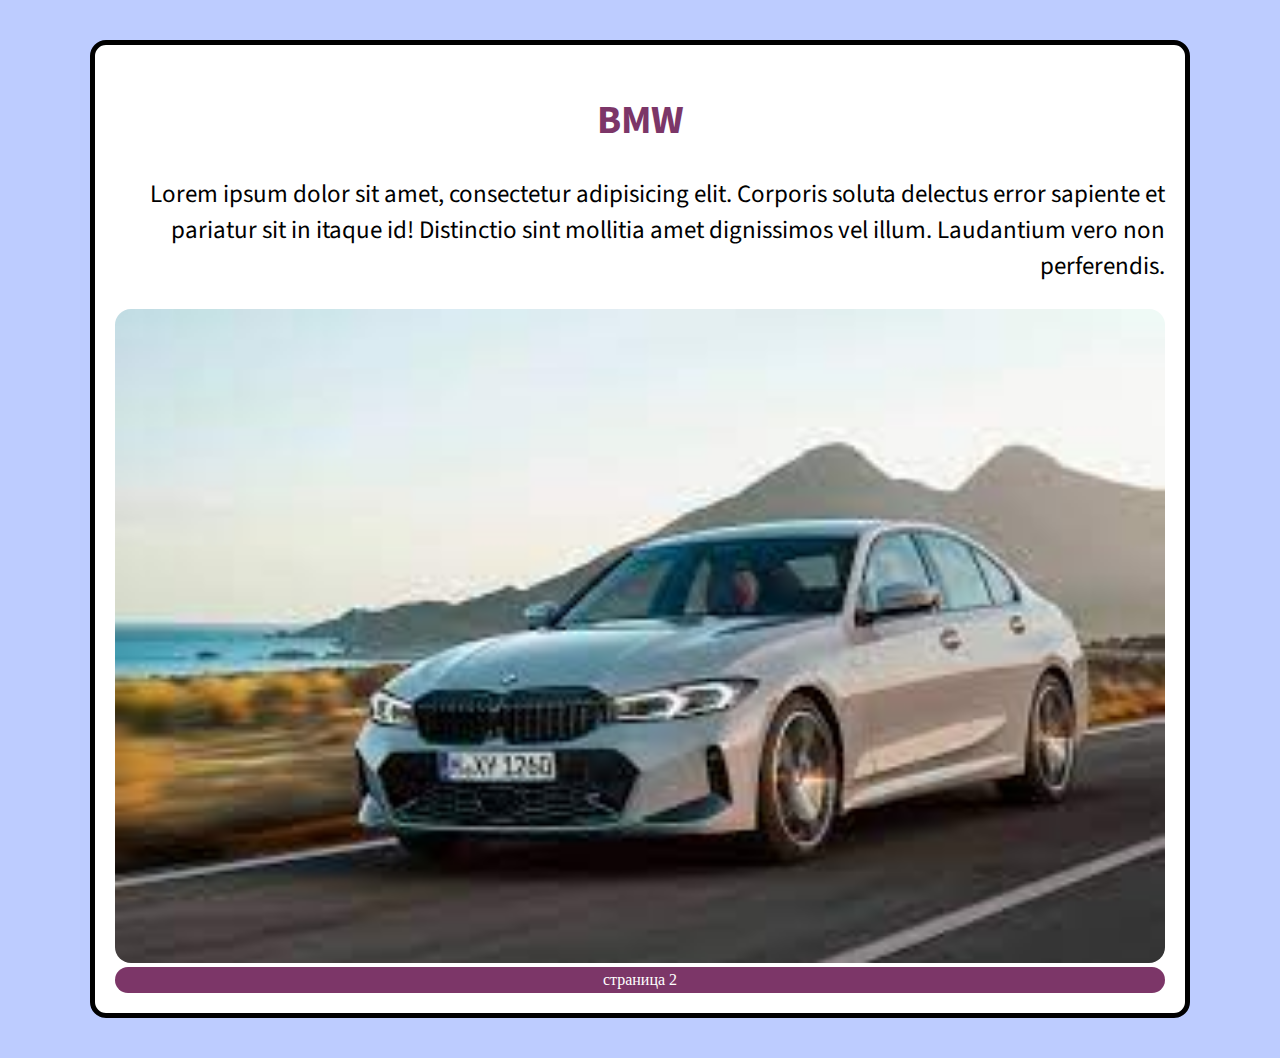
==== index.html @ be6e0953 "Rename index5.html to index.html" ====
<!DOCTYPE html>
<html lang="en">
<head>
    <meta charset="UTF-8">
    <meta http-equiv="X-UA-Compatible" content="IE=edge">
    <meta name="viewport" content="width=device-width, initial-scale=1.0">
    <title>Document</title>
    <link rel="stylesheet" href="code5.css">
    <style>
        @import url('https://fonts.googleapis.com/css2?family=Caveat:wght@400;700&family=Neucha&family=Source+Sans+Pro&display=swap');
        h1{
            font-size: 40px;
            font-family: 'Caveat', cursive;
font-family: 'Neucha', cursive;
font-family: 'Source Sans Pro', sans-serif;
        }

    </style> 
    
</head>
<body>
    <div class="main">
    <h1 class="zagolovok">BMW</h1>
        <p class="text_right">Lorem ipsum dolor sit amet, consectetur adipisicing elit. Corporis soluta delectus error sapiente et pariatur sit in itaque id! Distinctio sint mollitia amet dignissimos vel illum. Laudantium vero non perferendis.</p>
        <p class="text_right"></p>
        <img src="машина.jfif" alt="">
        <a class="ananas" href="index6.html">страница 2</a>
    
        
    </div>
</body>
</html>
---- code5.css ----
.zagolovok{
    text-align: center;
    color: #7C3668;
    }
    body{
        background-color:#BDCCFF;
    }
    .main{
        background-color:white;
        width: 1050px;
        margin: 40px auto;
        padding: 20px;
        border-radius: 16px;
        border: 5px solid black;
    }
    p{
        font-family: 'Caveat', cursive;
font-family: 'Neucha', cursive;
        margin-top: 0;
    }
    .text_right{
        text-align: right;
        font-size: 25px;
        font-family: 'Caveat', cursive;
font-family: 'Neucha', cursive;
font-family: 'Source Sans Pro', sans-serif;
    }
    a{
        padding: 4px 20px;
        border-radius: 16px;
        text-decoration: none;
        color: white;
        background-color: #7C3668;
        display: block;
        margin: auto;
    }
    img {
        width: 100%;
        height: auto;
        border-radius: 16px;
    }
    .ananas {
        text-align: center;
    }
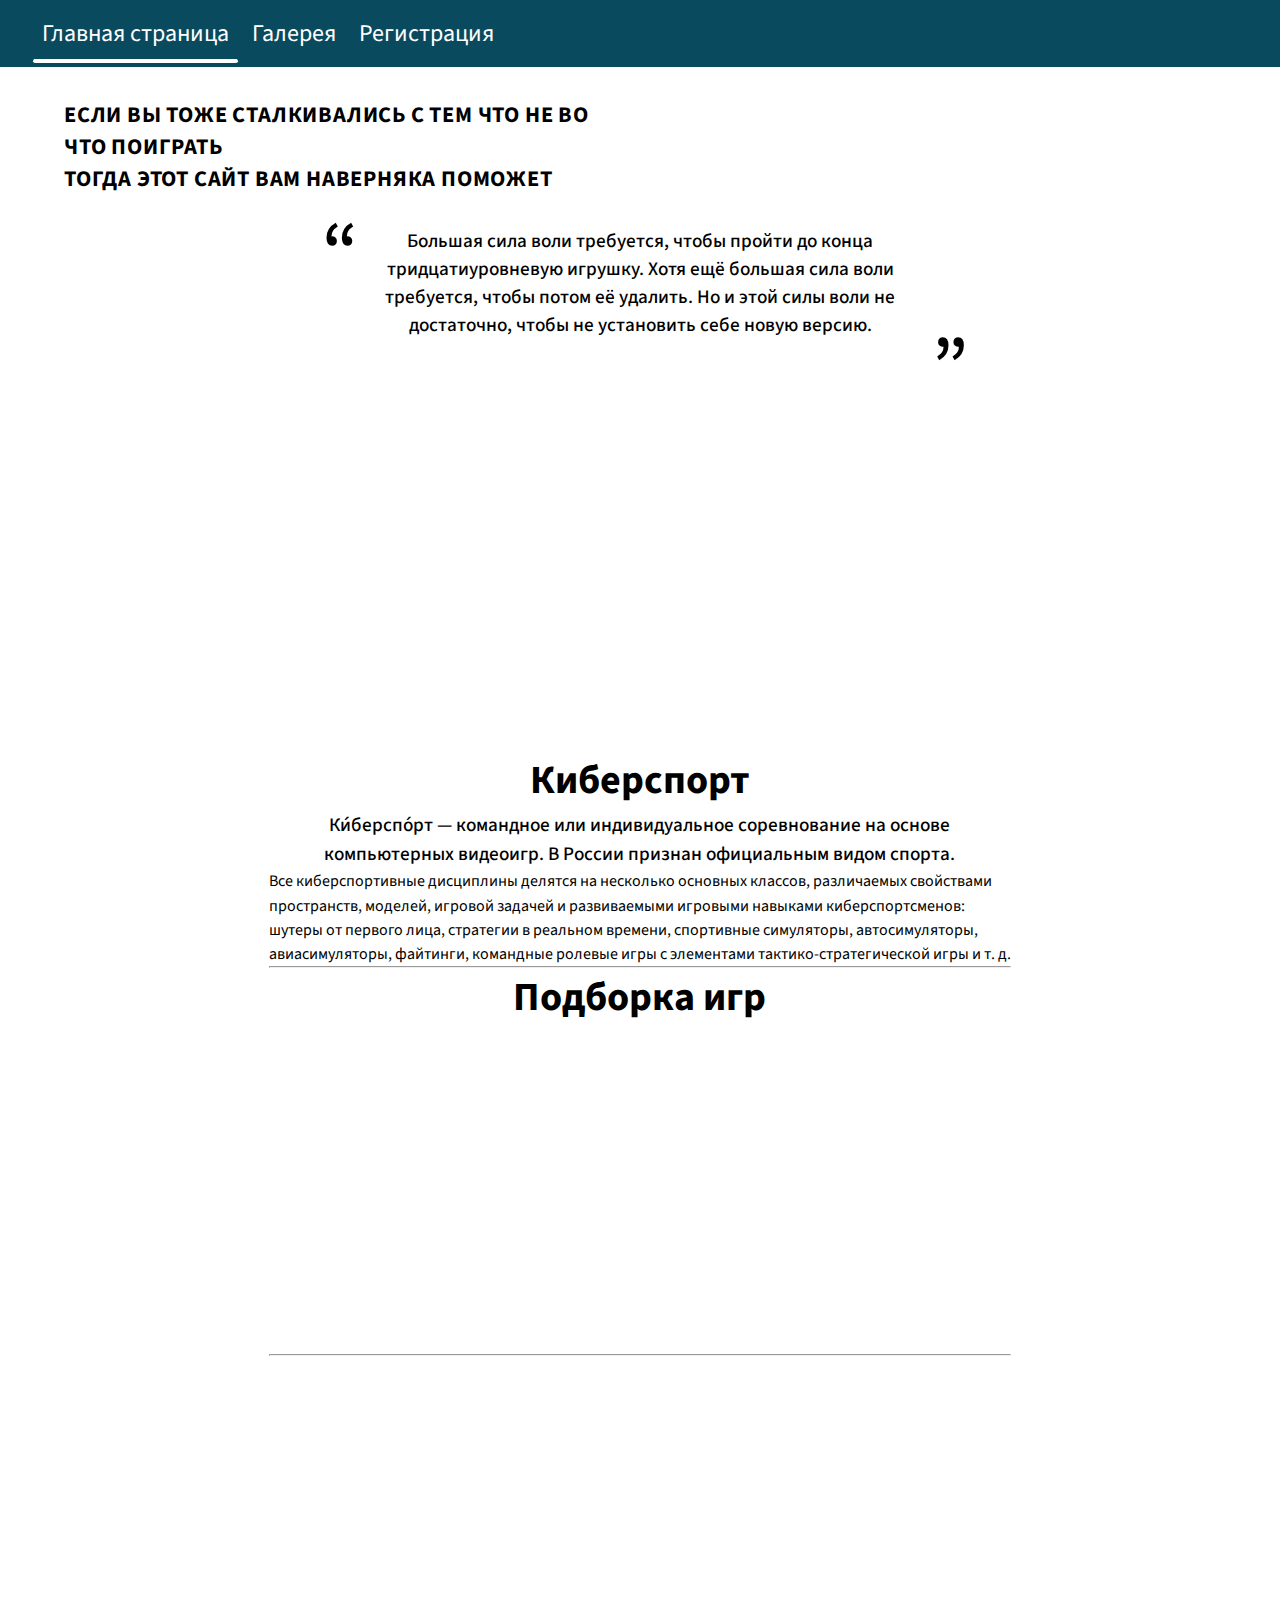
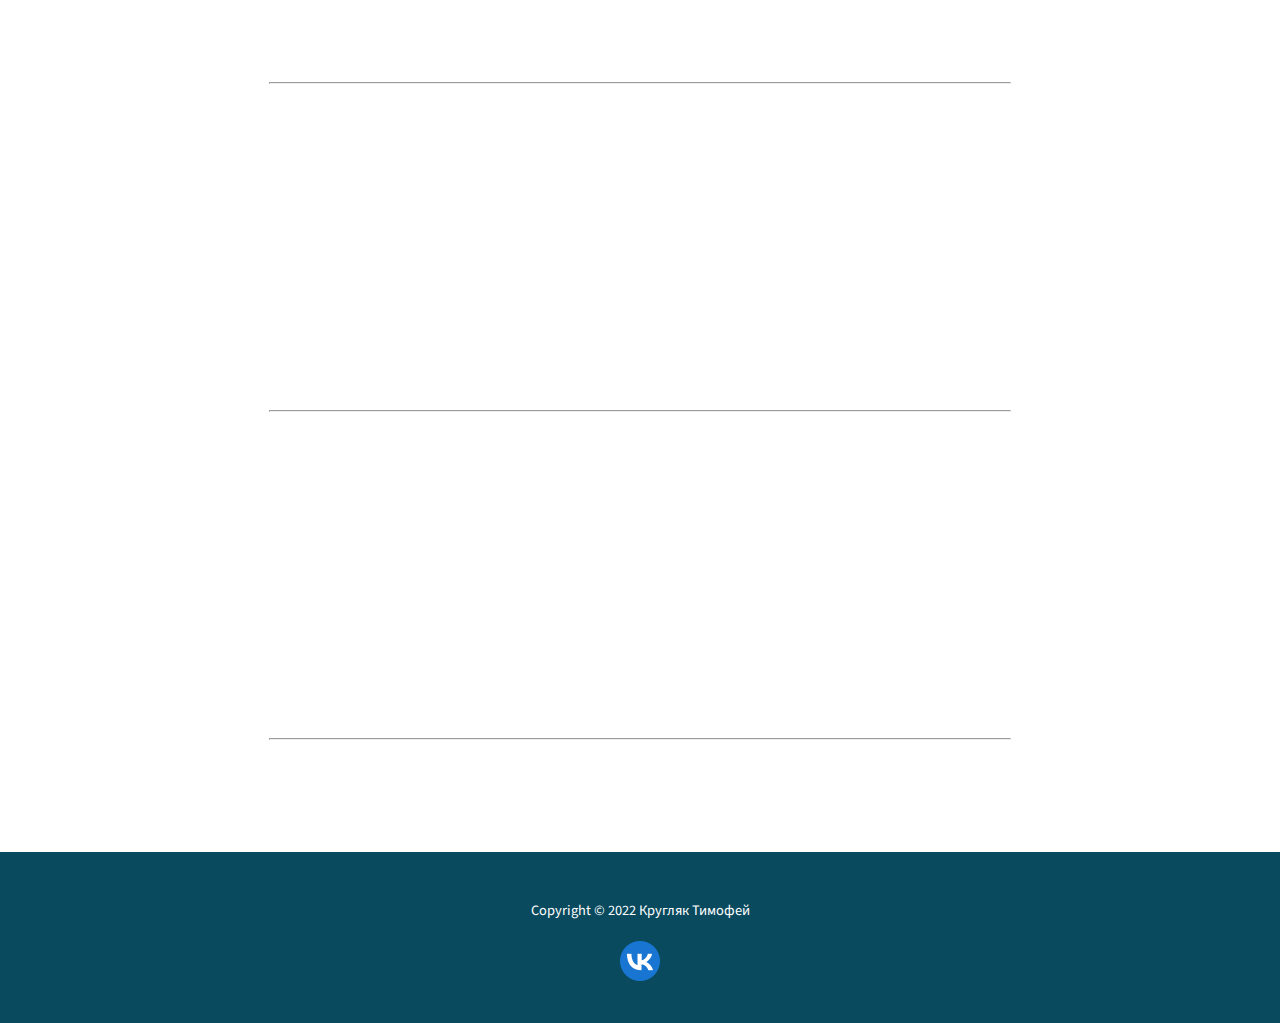
==== commit 29c359e7: "Add files via upload" ====
--- a/index.html
+++ b/index.html
@@ -5,28 +5,101 @@
     <meta http-equiv="X-UA-Compatible" content="IE=edge">
     <meta name="viewport" content="width=device-width, initial-scale=1.0">
     <title>Document</title>
-    <link rel="stylesheet" href="code5.css">
-    <style>
-        @import url('https://fonts.googleapis.com/css2?family=Caveat:wght@400;700&family=Neucha&family=Source+Sans+Pro&display=swap');
-        h1{
-            font-size: 40px;
-            font-family: 'Caveat', cursive;
-font-family: 'Neucha', cursive;
-font-family: 'Source Sans Pro', sans-serif;
-        }
-
-    </style> 
-    
+    <link rel="stylesheet" href="style.css">
+    <link rel="stylesheet" href="undo.css">
+    <link href="https://unpkg.com/aos@2.3.1/dist/aos.css" rel="stylesheet">
+    <script src="https://unpkg.com/aos@2.3.1/dist/aos.js"></script>
 </head>
 <body>
-    <div class="main">
-    <h1 class="zagolovok">BMW</h1>
-        <p class="text_right">Lorem ipsum dolor sit amet, consectetur adipisicing elit. Corporis soluta delectus error sapiente et pariatur sit in itaque id! Distinctio sint mollitia amet dignissimos vel illum. Laudantium vero non perferendis.</p>
-        <p class="text_right"></p>
-        <img src="машина.jfif" alt="">
-        <a class="ananas" href="index6.html">страница 2</a>
-    
-        
-    </div>
+    <script>
+        AOS.init();
+      </script>
+    <header>
+        <nav>
+            <a href="index.html" class="active">Главная страница</a>
+            <a href="galary.html" >Галерея</a>
+            <a href="reg.html" >Регистрация</a>
+        </nav>
+        <div class="header_img_container">
+          <a href="https://www.youtube.com/watch?v=rdKFcoRB6pQ&ab_channel=PatauDodik" target="_blank"><img  src="img/icons8-сломанный-робот-64.png" alt=""></a>
+        </div>
+    </header>
+    <main>
+        <section class="hero">
+            <div class="hero-left">
+                <h1>Если вы тоже сталкивались с тем что не во что поиграть<br>тогда этот сайт вам наверняка поможет</h1>
+            
+            </div>
+            <div class="hero-right">
+                <img src="img/машина.jfif" alt="">
+            </div>
+        </section>
+        <section class="quote">
+            <h2>Большая сила воли требуется, чтобы пройти до конца тридцатиуровневую игрушку. Хотя ещё большая сила воли требуется, чтобы потом её удалить. Но и этой силы воли не достаточно, чтобы не установить себе новую версию.</h2>
+        </section>
+            <video src="Вот это спорт! КИБЕРСПОРТ.mp4" type="" autoplay muted loop="loop"></video>
+        </section>
+        <div class="deskription">
+            <h2>Киберспорт</h2>
+            <h3>Ки́берспо́рт — командное или индивидуальное соревнование на основе компьютерных видеоигр. В России признан официальным видом спорта.</h3>
+            <p>Все киберспортивные дисциплины делятся на несколько основных классов, различаемых свойствами пространств, моделей, игровой задачей и развиваемыми игровыми навыками киберспортсменов: шутеры от первого лица, стратегии в реальном времени, спортивные симуляторы, автосимуляторы, авиасимуляторы, файтинги, командные ролевые игры с элементами тактико-стратегической игры и т. д.</p>
+        <hr>
+            <h2>Подборка игр</h2>
+        <div data-aos="fade-left" data-aos-delay="200" data-aos-duration="800"    class="feature">
+            <div class="feature_image margin">
+                <img src="img/паладинс.jpg" alt="">
+            </div>
+            <div class="feature_text margin">
+                <p>Paladins: Чемпионы королевства - это free-to-play шутер от первого лица, завязанный на классах персонажей.
+                    Игра основана на красочном фэнтезийном сеттинге с участием чемпионов, играбельных персонажей, у которых есть своё уникальное оружие и навыки.</p>
+            </div>
+        </div>
+        <hr>
+        <div data-aos="fade-right" data-aos-delay="200" data-aos-duration="800"    class="feature">
+            <div class="feature_image margin">
+                <img src="img/овервотч.jpg " alt="">
+            </div>
+            <div class="feature_text margin">
+                <p>Overwatch — многопользовательская компьютерная игра в жанре шутера от первого лица, разработанная и выпущенная компанией Blizzard Entertainment в 2016 году для Windows, PlayStation 4 и Xbox One и в 2019 году для Nintendo Switch.</p>
+            </div>
+        </div>
+        <hr>
+        <div data-aos="fade-left" data-aos-delay="200" data-aos-duration="800"  class="feature">
+            <div class="feature_image margin">
+                <img src="радуга.webp" alt="">
+            </div>
+            <div class="feature_text margin">
+                <p>Tom Clancy’s Rainbow Six Осада) — тактический шутер от первого лица, разработанный Ubisoft для Windows, Xbox One и PlayStation 4. Игра была анонсирована Ubisoft 9 июня 2014 года на E3 и выпущена 1 декабря 2015 года, а ровно через пять лет, 1 декабря 2020 года, игра вышла для PlayStation 5 и Xbox Series X/S. Проект стал преемником закрытого Patriots. В геймплее сделан упор на разрушаемость окружающей обстановки и тактическое взаимодействие игроков.</p>
+            </div>
+        </div>
+        <hr>
+        <div data-aos="fade-right" data-aos-delay="200" data-aos-duration="800"    class="feature">
+            <div class="feature_image margin">
+                <img src="кс.jfif" alt="">
+            </div>
+            <div class="feature_text margin">
+                <p> игроки делятся на две команды: террористов и подразделений специального назначения, после чего сражаются друг с другом несколько раундов, по результатам которых определяется команда-победитель. Игроку доступны разные режимы игры, меняющие условия поединка между командами, а также игра с ботами.</p>
+            </div>
+        </div>
+        <hr>
+        <div id="scrollTop">
+            <img src="img/icons8-толстая-стрелка-вверх-64.png" alt="">
+        </div>
+        <script>
+            document.querySelector('#scrollTop').addEventListener('click', ()=> {
+                window.scrollTo({
+                    top: 0,
+                    behavior: "smooth"
+                });
+            })
+        </script>
+    </main>
+    <footer>
+        <div class="footer-container">
+            <div class="icons-container"></div>
+            <p>Copyright &copy; 2022 Кругляк Тимофей</p>
+            <a href=""><img src="icons8-vk-в-круге-48.png" alt=""></a>
+        </div>
+    </footer>
 </body>
-</html>
+</html>--- a/style.css
+++ b/style.css
@@ -0,0 +1,233 @@
+@import url('https://fonts.googleapis.com/css2?family=Caveat:wght@400;700&family=Fira+Sans+Condensed:wght@400;500;700&family=Montserrat:wght@800&family=Neucha&family=Playfair+Display:wght@500&family=Source+Sans+Pro&display=swap');
+* {
+    margin: 0;
+    padding: 0;
+    box-sizing: border-box;
+    font-family: 'Caveat', cursive;
+font-family: 'Fira Sans Condensed', sans-serif;
+font-family: 'Montserrat', sans-serif;
+font-family: 'Neucha', cursive;
+font-family: 'Playfair Display', serif;
+font-family: 'Source Sans Pro', sans-serif;
+}
+body{
+    overflow-x: hidden;
+}
+:root {
+    --main-color:#094a5e;
+    --second-color:#8B63A6 ;
+}
+header {
+    width: 100%;
+    padding: 1rem 2rem;
+    background-color:var(--main-color);
+    display: flex;
+    align-items: center;
+    justify-content: space-between;
+}
+
+nav > a {
+    padding: 0.5rem;
+    border: 2px solid transparent;
+    text-decoration: none;
+    font-size: 1.5rem;
+    border-radius: 4px;
+    color: white;
+    transition: 0.3s ease;
+}
+nav > a:hover {
+    background-color: #1e5d70;
+    border-bottom: 4px solid white;
+}
+.active  {
+    border-bottom: 4px solid white;
+}
+img {
+    width: 100%;
+    height: auto;
+}
+.header_img_container{
+    width: 50px;
+}
+main{
+    width: 90%;
+    margin: 2rem auto;
+}
+.hero {
+    display: flex;
+    align-items: center;
+}
+.hero-left, .hero-right{
+    flex: 50%;
+    width: 50%;
+
+}
+
+.hero-left > h1 {
+    font-size: 1.4rem;
+    text-transform: uppercase;
+    letter-spacing: 0.05rem;
+    padding-right: 1rem;
+}
+.quote {
+    width: 50%;
+    margin: 2rem auto;
+}
+.quote > h2 {
+
+    font-size: 1.2rem;
+    font-weight: 500;
+    height: fit-content;
+    position: relative;
+    text-align: center;
+}
+.quote > h2::after {
+    content: "\201D";
+    font-size: 5rem;
+    position: absolute;
+    right: -40px;
+}
+.quote > h2::before {
+    content: "\201C";
+    font-size: 5rem;
+    position: absolute;
+    left: -30px;
+    top: -30px;
+}
+.video {
+    width: 100%;
+    margin-top: 4rem;
+}
+ video {
+    width: 100%;
+    margin: 5rem 0;
+}
+.column > img {
+    transition: 0.4s ease-in-out;
+}
+.column > img:hover {
+    transform: scale(1.14);
+}
+.deskription{
+    width: 70%;
+    display: flex;
+    flex-direction: column;
+    justify-content: center;
+    padding: 2rem;
+    margin: 2rem auto;
+    border-radius: 1rem;
+    text-align: center;
+}
+.deskription > h2 {
+    font-size: 2.5rem;
+    line-height: 151%;
+    font-weight: 700;
+}
+.deskription > h3 {
+    font-size: 1.2rem;
+    line-height: 151%;
+    font-weight: 500;
+    color: black;
+}
+    .deskription > p {
+        font-size: 1rem;
+        line-height: 151%;
+        margin-top: 0,4rem;
+        text-align: left;
+    }
+.feature {
+    display: flex;
+    flex-direction: row-reverse;
+    margin: 1rem 0;
+    gap: 2rem;
+}
+.feature_image > img {
+    width: 256px;
+    height: 256px;
+    object-fit: fill;
+}
+.feature_img {
+    flex: 1;
+}
+.feature:nth-of-type(even) {
+    flex-direction: row;
+}
+#scrollTop {
+    width: 64px;
+    height: 64px;
+    position: fixed;
+    bottom: 20px;
+    right: 0px;
+}
+.form {
+    width: 300px;
+    display: flex;
+    flex-direction: column;
+    align-items: center;
+    padding: 2rem 0.5rem;
+    justify-content: center;
+    background-color: #1e5d70;
+    margin: 3rem auto;
+    gap: 0.5rem;
+}
+.form > input{
+    padding: 0.5rem 1rem;
+    border-radius: 4px;
+    width: 90%;
+    border: none;
+}
+.form > input:focus{
+    border:3px  solid #8B63A6 ; 
+    outline: none;
+} 
+.form > textarea {
+    padding: 0.5rem 1rem;
+    border: none;
+    border-radius: 3px;
+    width: 90%;
+    resize: vertical;
+}
+.form > textarea:focus{
+    border:3px  solid #8B63A6 ; 
+    outline: none;
+} 
+.form > button {
+    padding: 0.5rem 1rem;
+    border: none;
+    border-radius: 3px;
+    width: 90%;
+}
+.margin{
+    margin-top: 2rem;
+}
+footer{
+    margin-top: 5rem;
+    padding: 2rem 3rem;
+    width: 100%;
+    background-color: var(--main-color);
+}
+.footer-container{
+    display: flex;
+    gap: 1rem;
+    align-items: center;
+    justify-content: center;
+    flex-direction: column;
+}
+.footer-container > h3 {
+    color: white;
+    font-size: 1.1rem;
+}
+.footer-container > p {
+    color: white;
+    font-size: 0.9rem;
+}
+.icons-container {
+    display: flex;
+    gap: 0.3rem;
+    flex-wrap: wrap;
+}
+.icons-container > img {
+    width: 48px;
+    height: 48px;
+    object-fit: cover;
+}--- a/undo.css
+++ b/undo.css
@@ -0,0 +1,18 @@
+* {
+	margin: 0;
+	padding: 0;
+	box-sizing: border-box;
+}
+img {
+	width: 100%;
+	object-fit: cover;
+	height: auto;
+}
+
+:link,:visited { text-decoration:none }
+ul,ol { list-style:none }
+h1,h2,h3,h4,h5,h6,pre,code { font-size:1em; }
+ul,ol,li,h1,h2,h3,h4,h5,h6,pre,form,body,html,p,blockquote,fieldset,input
+{ margin:0; padding:0 }
+a img,:link img,:visited img { border:none }
+address { font-style:normal }